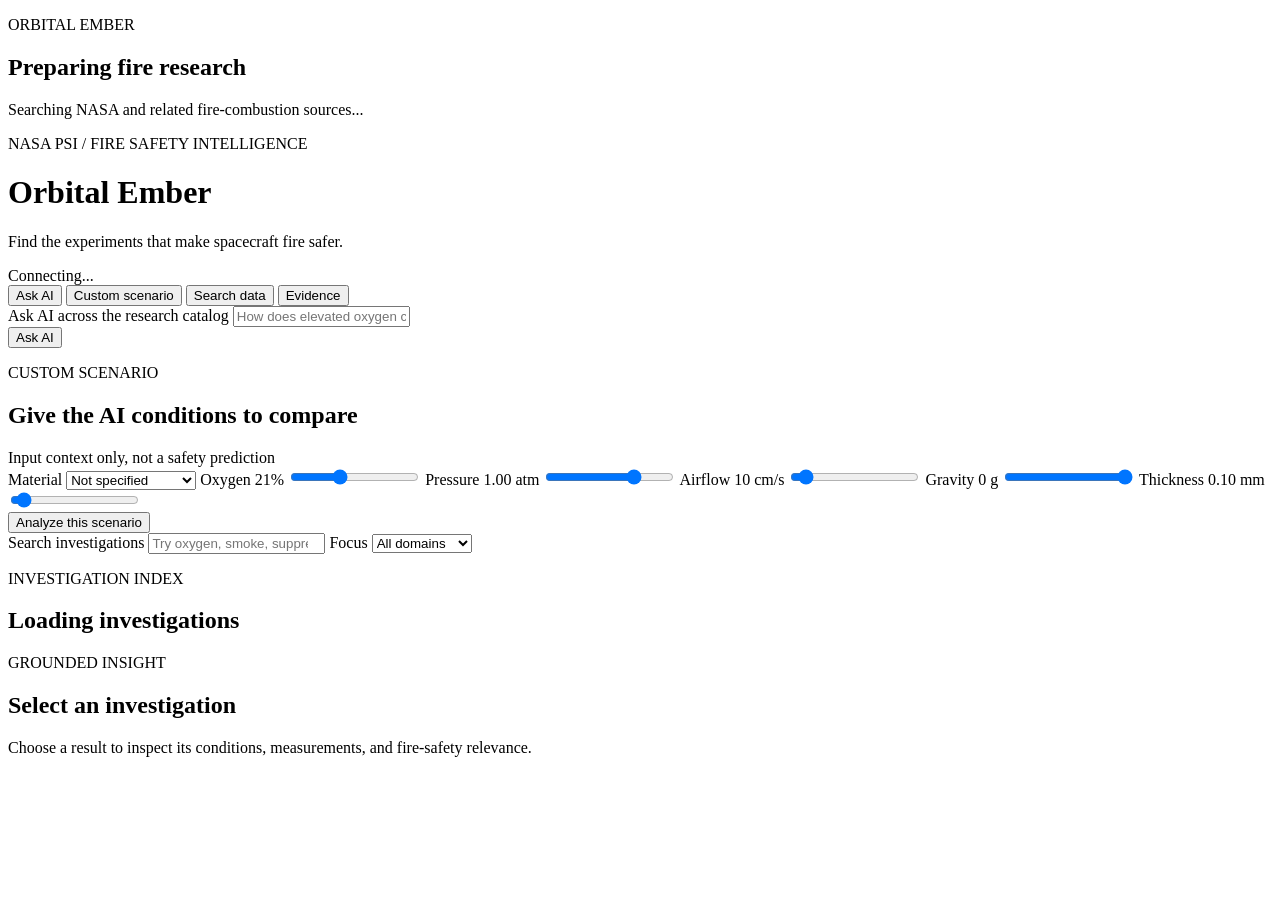
==== app/static/index.html @ 86b33e04 "Initial clean Orbital Ember source" ====
<!doctype html>
<html lang="en">
<head>
  <meta charset="utf-8">
  <meta name="viewport" content="width=device-width, initial-scale=1">
  <title>Orbital Ember</title>
  <link rel="stylesheet" href="/static/styles.css?v=human-answers-1">
</head>
<body>
<div id="startup-loader" class="startup-loader" role="status" aria-live="polite">
  <div class="startup-card">
    <p class="eyebrow">ORBITAL EMBER</p>
    <h2>Preparing fire research</h2>
    <p id="startup-message">Searching NASA and related fire-combustion sources...</p>
    <div class="startup-progress"><i></i></div>
  </div>
</div>
  <main class="shell">
    <header class="topbar">
      <div>
        <p class="eyebrow">NASA PSI / FIRE SAFETY INTELLIGENCE</p>
        <h1>Orbital Ember</h1>
        <p class="subtitle">Find the experiments that make spacecraft fire safer.</p>
      </div>
      <div id="status" class="status" aria-live="polite">Connecting...</div>
    </header>

    <nav class="app-tabs" aria-label="Application sections">
      <button class="app-tab active" data-view="ask-view" type="button">Ask AI</button>
      <button class="app-tab" data-view="scenario-view" type="button">Custom scenario</button>
      <button class="app-tab" data-view="search-view" type="button">Search data</button>
      <button class="app-tab" data-view="evidence-view" type="button">Evidence</button>
    </nav>

    <section id="ask-view" class="app-view active-view" data-view="ask-view" aria-label="Ask the research assistant">
      <label class="ask-box">
        <span>Ask AI across the research catalog</span>
        <input id="question" type="text" placeholder="How does elevated oxygen change fire risk?">
      </label>
      <div class="ask-actions">
        <button id="ask-button" class="ask-button" type="button">Ask AI</button>
      </div>
    </section>
    <section id="answer" class="answer-panel app-view" data-view="evidence-view" aria-live="polite"></section>

    <section id="scenario-view" class="scenario-panel scenario-insert app-view" data-view="scenario-view" aria-label="Custom scenario">
      <div class="section-heading compact-heading">
        <div>
          <p class="eyebrow">CUSTOM SCENARIO</p>
          <h2>Give the AI conditions to compare</h2>
        </div>
        <span class="count">Input context only, not a safety prediction</span>
      </div>
      <div class="scenario-grid">
        <label>Material
          <select id="scenario-material">
            <option value="">Not specified</option>
            <option value="cellulose">Cellulose</option>
            <option value="cotton/fiberglass">Cotton / fiberglass</option>
            <option value="PMMA">PMMA</option>
            <option value="polyethylene">Polyethylene</option>
            <option value="Nomex">Nomex</option>
          </select>
        </label>
        <label>Oxygen <output id="scenario-oxygen-value">21%</output>
          <input id="scenario-oxygen" type="range" min="10" max="40" step="0.5" value="21">
        </label>
        <label>Pressure <output id="scenario-pressure-value">1.00 atm</output>
          <input id="scenario-pressure" type="range" min="0.5" max="1.2" step="0.05" value="1">
        </label>
        <label>Airflow <output id="scenario-airflow-value">10 cm/s</output>
          <input id="scenario-airflow" type="range" min="0" max="150" step="1" value="10">
        </label>
        <label>Gravity <output id="scenario-gravity-value">0 g</output>
          <input id="scenario-gravity" type="range" min="0" max="1" step="0.01" value="1">
        </label>
        <label>Thickness <output id="scenario-thickness-value">0.10 mm</output>
          <input id="scenario-thickness" type="range" min="0.05" max="1" step="0.05" value="0.1">
        </label>
      </div>
      <button id="scenario-ask-button" class="ask-button scenario-action" type="button">Analyze this scenario</button>
    </section>

    <section class="controls app-view" data-view="search-view" aria-label="Investigation search">
      <label class="search-box">
        <span>Search investigations</span>
        <input id="search" type="search" placeholder="Try oxygen, smoke, suppression...">
      </label>
      <label class="filter-box">
        <span>Focus</span>
        <select id="domain">
          <option value="">All domains</option>
          <option value="flammability">Flammability</option>
          <option value="detection">Detection</option>
          <option value="suppression">Suppression</option>
          <option value="fundamental">Fundamental</option>
        </select>
      </label>
    </section>

    <section class="workspace app-view" data-view="search-view">
      <div class="results-panel">
        <div class="section-heading">
          <div>
            <p class="eyebrow">INVESTIGATION INDEX</p>
            <h2 id="result-title">Loading investigations</h2>
          </div>
          <span id="result-count" class="count"></span>
        </div>
        <div id="results" class="results" aria-live="polite"></div>
        <div id="saved-resources" class="saved-resources" aria-live="polite"></div>
      </div>

      <aside class="insight-panel" id="insight-panel">
        <p class="eyebrow">GROUNDED INSIGHT</p>
        <h2>Select an investigation</h2>
        <p class="muted">Choose a result to inspect its conditions, measurements, and fire-safety relevance.</p>
      </aside>
    </section>
  </main>
  <script src="/static/app.js?v=human-answers-1"></script>
</body>
</html>
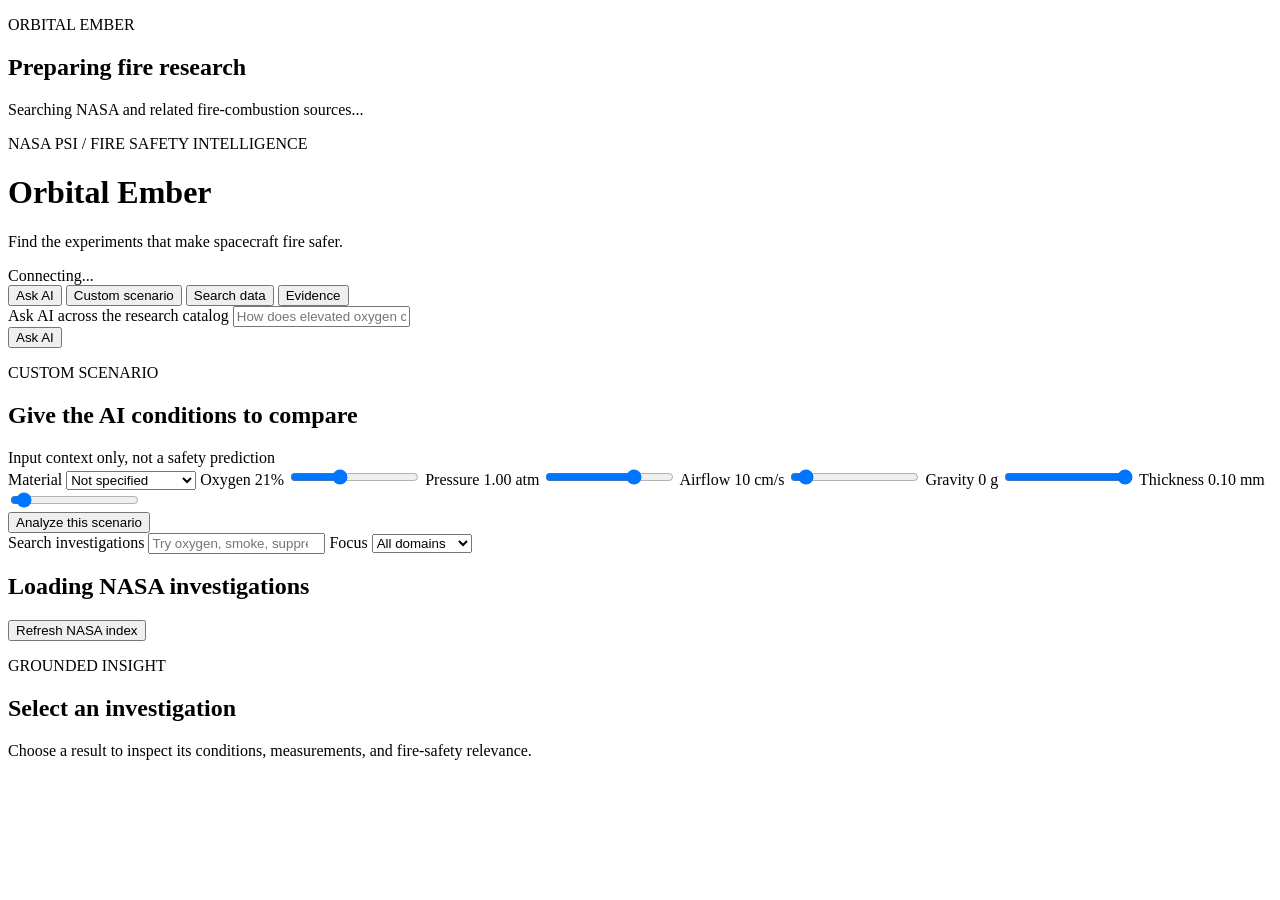
==== commit d3536569: "build: bundled Ollama, PSI archive sync, packaging" ====
--- a/app/static/index.html
+++ b/app/static/index.html
@@ -4,7 +4,7 @@
   <meta charset="utf-8">
   <meta name="viewport" content="width=device-width, initial-scale=1">
   <title>Orbital Ember</title>
-  <link rel="stylesheet" href="/static/styles.css?v=human-answers-1">
+  <link rel="stylesheet" href="/static/styles.css?v=dataset-engine-1">
 </head>
 <body>
 <div id="startup-loader" class="startup-loader" role="status" aria-live="polite">
@@ -102,12 +102,13 @@
       <div class="results-panel">
         <div class="section-heading">
           <div>
-            <p class="eyebrow">INVESTIGATION INDEX</p>
-            <h2 id="result-title">Loading investigations</h2>
+            <h2 id="result-title">Loading NASA investigations</h2>
+            <button id="refresh-investigations" type="button" class="resource-analyze">Refresh NASA index</button>
           </div>
           <span id="result-count" class="count"></span>
         </div>
         <div id="results" class="results" aria-live="polite"></div>
+        <div id="psi-archive" class="saved-resources" aria-live="polite"></div>
         <div id="saved-resources" class="saved-resources" aria-live="polite"></div>
       </div>
 
@@ -118,6 +119,6 @@
       </aside>
     </section>
   </main>
-  <script src="/static/app.js?v=human-answers-1"></script>
+  <script src="/static/app.js?v=psi-archive-bundle-1"></script>
 </body>
 </html>
